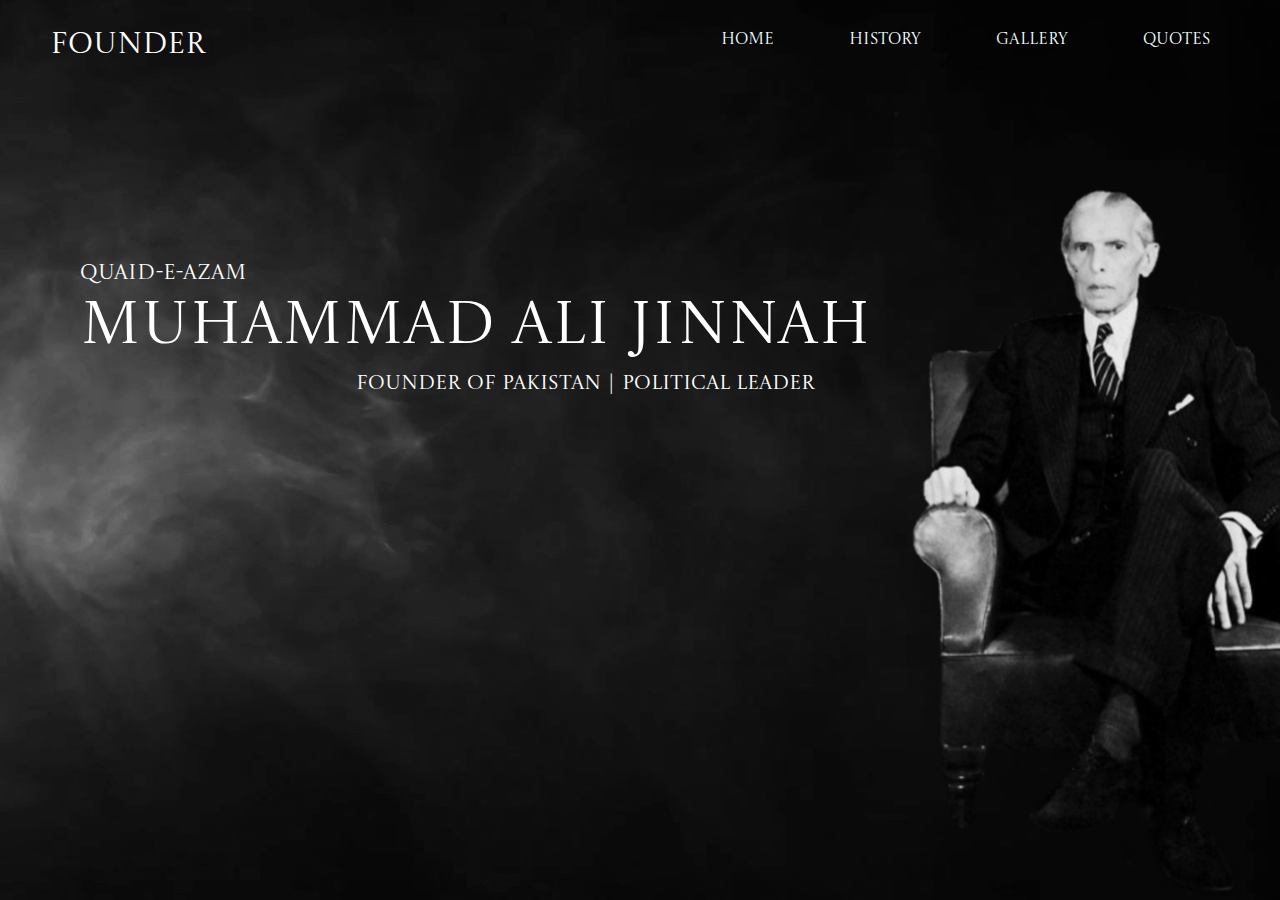
==== index.html @ 0a27e380 "first Website" ====
<!DOCTYPE html>
<html lang="en">
<head>
    <meta charset="UTF-8">
    <meta http-equiv="X-UA-Compatible" content="IE=edge">
    <meta name="viewport" content="width=device-width, initial-scale=1.0">
    <title>Document</title>
    <link rel="stylesheet" href="style.css">
    <link
    rel="stylesheet"
    href="https://cdnjs.cloudflare.com/ajax/libs/animate.css/4.1.1/animate.min.css"
  />

</head>
<body>
    <section class="section1">
        <header>
           <label class="logo">Founder</label> 
            <nav>
                <ul class="nav-links">
                    <li><a href="#" class="hover-line">HOME</a></li>
                    <li><a href="./History/history.html" class="hover-line" target="_blank">HISTORY</a>
                     
                        <ul class="drop">
                            <li><a href="#">Childhood</a></li>
                            <li><a href="#">Education</a></li>
                            <li><a href="#">Politics</a></li>
                            <li><a href="#">Death</a></li>
                        </ul>
                    
                    
                    
                    </li>
                    <li><a href="./gallery/gallery.html" class="hover-line" target="_blank" >GALLERY</a></li>
                    <li><a href="./Quotes/quotes.html" class="hover-line" target="_blank">Quotes</a></li>
                </ul>
            </nav>
        </header>
        <div class="div-1  ">
        <p class="text-1 animate__animated animate__backInDown">
            <span>Quaid-E-Azam</span>
        </p>
        <p class="text-2  animate__animated  animate__backInLeft">
            <span>MUHAMMAD ALI JINNAH</span>
        </p>
        <P class="text-3   animate__animated animate__backInLeft">
            <span> Founder Of Pakistan | political leader</span>
        </P>
    </div>
     
    </section>
    
</body>
</html>
---- style.css ----
@import url('https://fonts.googleapis.com/css2?family=Castoro+Titling&family=Playfair+Display+SC&display=swap');
*{

    margin: 0;
    padding: 0;
    box-sizing: border-box;
    font-family: 'Castoro Titling', cursive;
    
}
.section1{
    width: 100%;
    height: 100vh;
    background-image: url(maj.jpg);
    background-position:center;
    background-attachment: fixed;
    background-size: cover;
    background-repeat: no-repeat;
}
ul{
    list-style: none;
    text-decoration: none;
}
header{
  padding: 10px 15px;
margin-bottom: 50px;


}
.logo{
   color: white;
   align-content: center;
   font-family: 'Castoro Titling', cursive;
   font-size: 30px;
   float: left;
   margin-left: 30px;
   margin-top: 10px;
   padding: 5px;
}
.nav-links{
    display: inline-block;
    margin-top: 20px;
    margin-right: 20px;
    list-style: none;
    float: right;
}
.nav-links li a {
    text-decoration: none;
    color: azure;
    transition: 0.3s all;
}
.nav-links li :hover{
    color: rgb(0,255, 0);
}
.hover-line::after{
    content:'';
    display:block;
    width: 0%;
    height: 1px;
background-color: rgb(0, 255, 0);
    transition: width .3;
}
.hover-line:hover::after{
width: 100%;
transition: width .5s;
}
    
    .nav-links li {
        display: inline-block;
        margin: 0 35px;
}
.div-1{
margin-top: 100px;
margin-left: 80px;
min-height: 80%;
width: 80%;
}
.div-1 p:hover{
    color: rgb(0,255, 0);
}
.text-2{
    color: white;
    justify-content: center;
    align-content: center;
    font-family: 'Castoro Titling', cursive;
       
    font-size:60px;
}
.text-1{
    color: white;
   padding-top: 140px;
   font-size: 21px;
}
.text-3{
    color: white;
    padding-top: 3px;
padding-left: 27%;
   font-size: 20px;
}
.drop{
    display: none;
}
.nav-links li :hover .drop{
    display: block;
    position: absolute;
    background: #fff;
}
.nav-links li :hover .drop ul{
    display: block;
    margin: 10px;
}
.nav-links li :hover .drop ul li{
    width: 150px;
    padding: 10px;
}
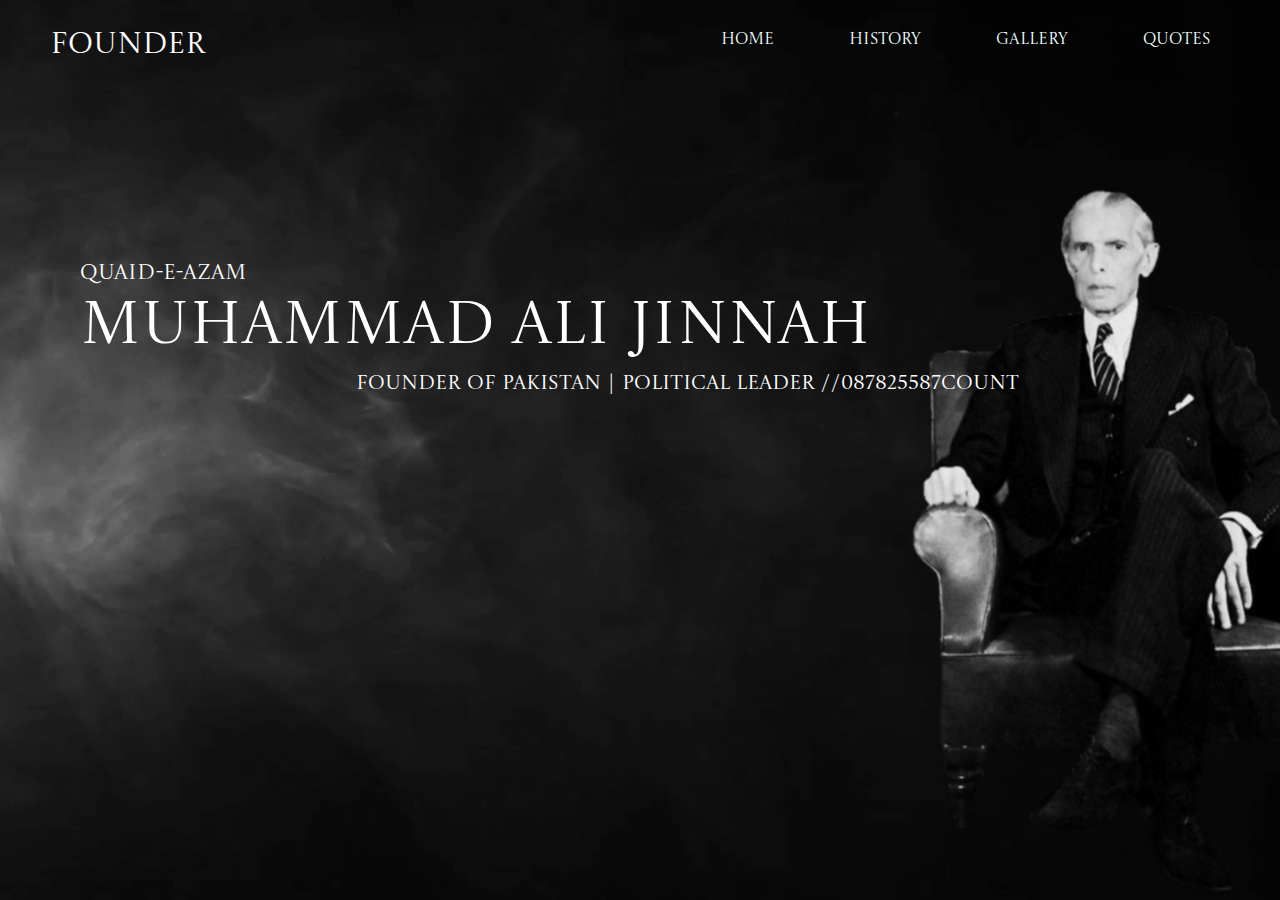
==== commit d2f110c2: "Update index.html" ====
--- a/index.html
+++ b/index.html
@@ -4,7 +4,7 @@
     <meta charset="UTF-8">
     <meta http-equiv="X-UA-Compatible" content="IE=edge">
     <meta name="viewport" content="width=device-width, initial-scale=1.0">
-    <title>Document</title>
+    <title>Founder</title>
     <link rel="stylesheet" href="style.css">
     <link
     rel="stylesheet"
@@ -18,8 +18,8 @@
            <label class="logo">Founder</label> 
             <nav>
                 <ul class="nav-links">
-                    <li><a href="#" class="hover-line">HOME</a></li>
-                    <li><a href="./History/history.html" class="hover-line" target="_blank">HISTORY</a>
+                    <li><a href="#" class="hover-line" >HOME</a></li>
+                    <li><a href="./History/history.html" class="hover-line" >HISTORY</a>
                      
                         <ul class="drop">
                             <li><a href="#">Childhood</a></li>
@@ -31,8 +31,8 @@
                     
                     
                     </li>
-                    <li><a href="./gallery/gallery.html" class="hover-line" target="_blank" >GALLERY</a></li>
-                    <li><a href="./Quotes/quotes.html" class="hover-line" target="_blank">Quotes</a></li>
+                    <li><a href="./gallery/gallery.html" class="hover-line"  >GALLERY</a></li>
+                    <li><a href="./Quotes/quotes.html" class="hover-line" >Quotes</a></li>
                 </ul>
             </nav>
         </header>
@@ -45,10 +45,11 @@
         </p>
         <P class="text-3   animate__animated animate__backInLeft">
             <span> Founder Of Pakistan | political leader</span>
+            //087825587count
         </P>
     </div>
      
     </section>
     
 </body>
-</html>+</html>
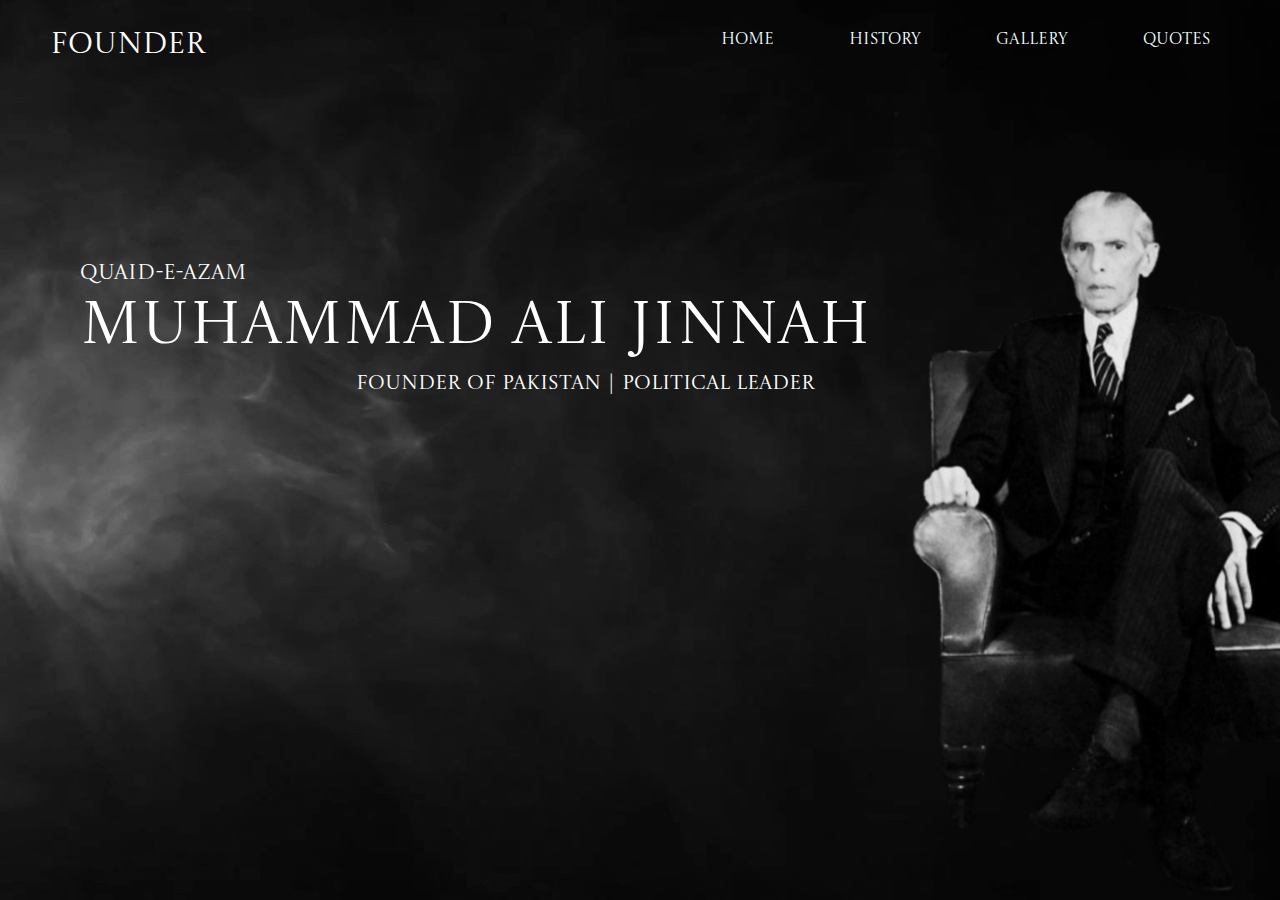
==== commit 69121dc4: "Update index.html" ====
--- a/index.html
+++ b/index.html
@@ -45,7 +45,7 @@
         </p>
         <P class="text-3   animate__animated animate__backInLeft">
             <span> Founder Of Pakistan | political leader</span>
-            //087825587count
+            
         </P>
     </div>
      
